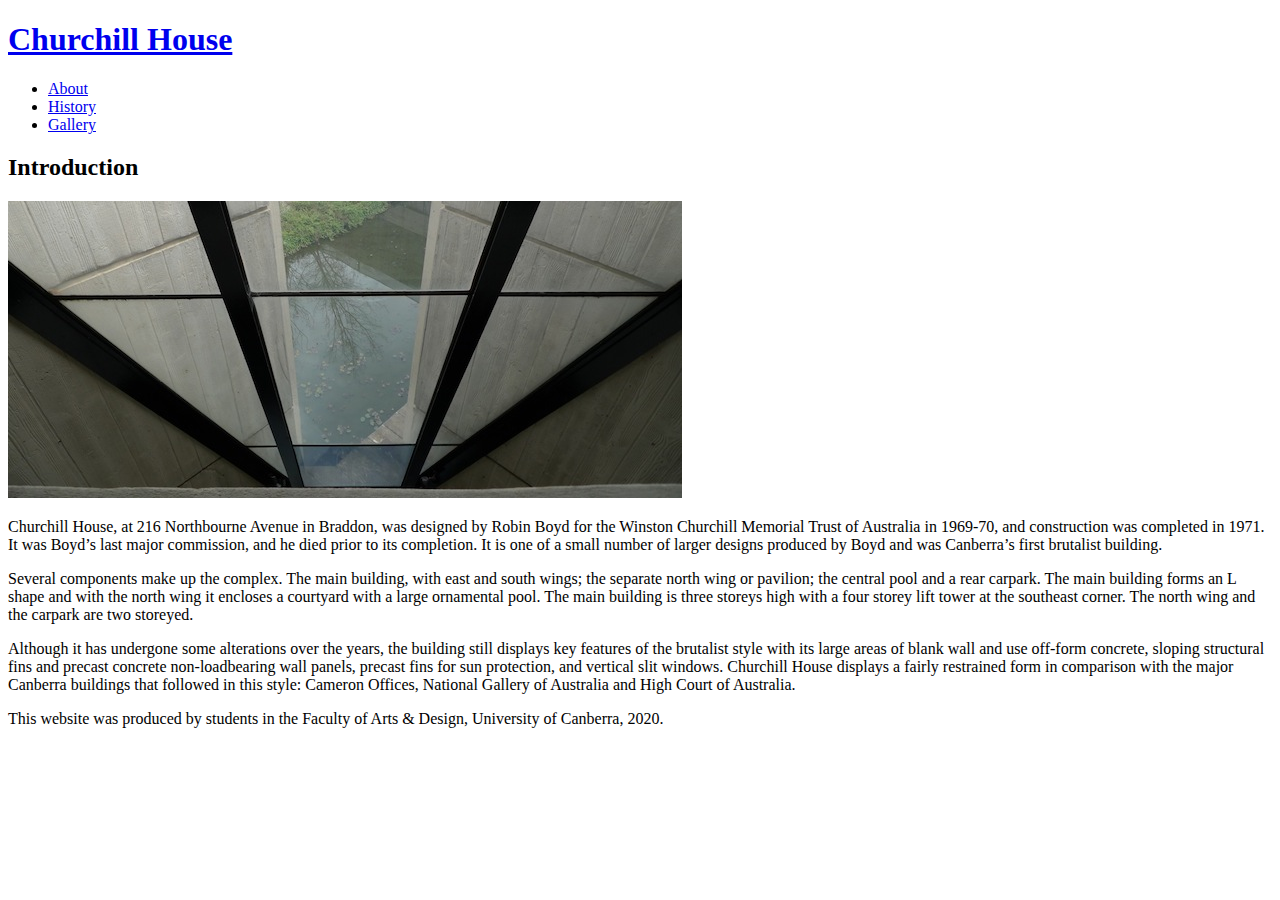
==== index.html @ 55c5a303 "update valid" ====
<!DOCTYPE html>

<html lang="en">

<head>
    <title>Churchill House</title>
    <meta charset="utf-8">
</head>

<body>
    <header>
        <h1><a href="index.html">Churchill House</a></h1>

        <nav>
            <ul>
                <li><a href="about.html">About</a></li>
                <li><a href="history.html">History</a></li>
                <li><a href="gallery.html">Gallery</a></li>
            </ul>
        </nav>

    </header>

    <main>
        <h2>Introduction</h2>

        <img src="assests/images/c-house-angles.jpg" alt="Churchill house angle">


        <p>Churchill House, at 216 Northbourne Avenue in Braddon, was designed by Robin Boyd for the Winston Churchill Memorial Trust of Australia in 1969-70, and construction was completed in 1971. It was Boyd’s last major commission, and he died prior to its completion. It is one of a small number of larger designs produced by Boyd and was Canberra’s first brutalist building.</p>

        <p>Several components make up the complex. The main building, with east and south wings; the separate north wing or pavilion; the central pool and a rear carpark. The main building forms an L shape and with the north wing it encloses a courtyard with a large ornamental pool. The main building is three storeys high with a four storey lift tower at the southeast corner. The north wing and the carpark are two storeyed.</p>

        <p>Although it has undergone some alterations over the years, the building still displays key features of the brutalist style with its large areas of blank wall and use off-form concrete, sloping structural fins and precast concrete non-loadbearing wall panels, precast fins for sun protection, and vertical slit windows. Churchill House displays a fairly restrained form in comparison with the major Canberra buildings that followed in this style: Cameron Offices, National Gallery of Australia and High Court of Australia.</p>

    </main>

    <footer>This website was produced by students in the Faculty of Arts & Design, University of Canberra, 2020.
    </footer>


</body>



</html>
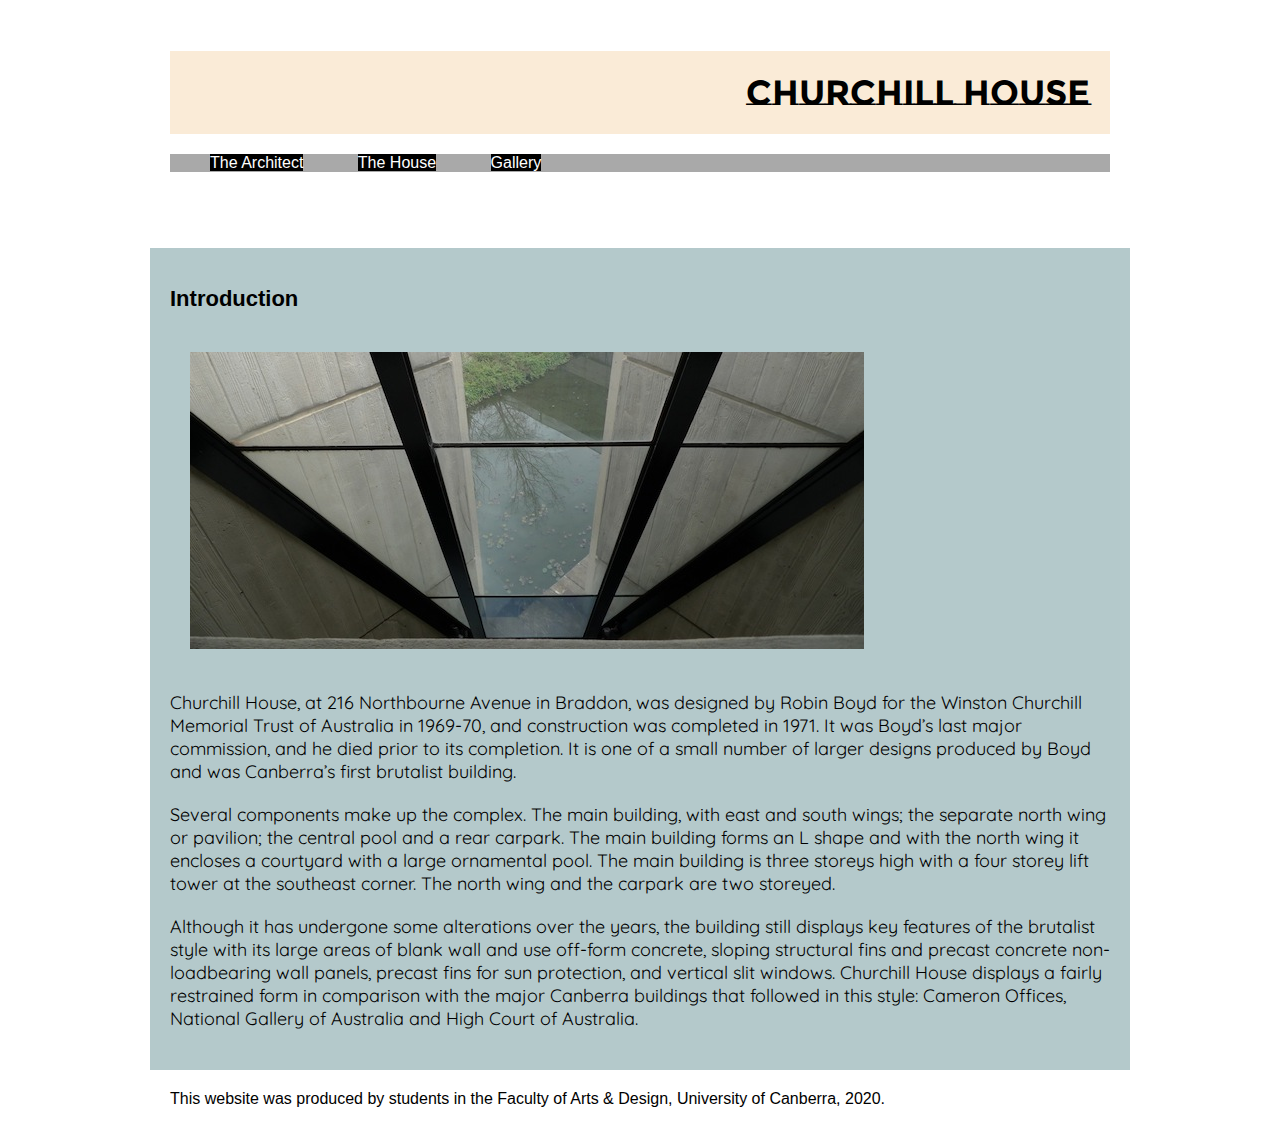
==== commit 2f54f43a: "Learning CSS" ====
--- a/index.html
+++ b/index.html
@@ -5,42 +5,41 @@
 <head>
     <title>Churchill House</title>
     <meta charset="utf-8">
+    <link rel="stylesheet" href="assests/css/style.css">
 </head>
 
 <body>
-    <header>
-        <h1><a href="index.html">Churchill House</a></h1>
+    <div class="wrapper">
+        <header>
+            <h1>Churchill House</h1>
 
-        <nav>
-            <ul>
-                <li><a href="about.html">About</a></li>
-                <li><a href="history.html">History</a></li>
-                <li><a href="gallery.html">Gallery</a></li>
-            </ul>
-        </nav>
+            <nav>
+                <ul>
+                    <li><a href="about.html">The Architect</a></li>
+                    <li><a href="history.html">The House</a></li>
+                    <li><a href="gallery.html">Gallery</a></li>
+                </ul>
+            </nav>
 
-    </header>
+        </header>
 
-    <main>
-        <h2>Introduction</h2>
+        <main>
+            <h2>Introduction</h2>
 
-        <img src="assests/images/c-house-angles.jpg" alt="Churchill house angle">
+            <img src="assests/images/c-house-angles.jpg" alt="Churchill house angle">
 
 
-        <p>Churchill House, at 216 Northbourne Avenue in Braddon, was designed by Robin Boyd for the Winston Churchill Memorial Trust of Australia in 1969-70, and construction was completed in 1971. It was Boyd’s last major commission, and he died prior to its completion. It is one of a small number of larger designs produced by Boyd and was Canberra’s first brutalist building.</p>
+            <p>Churchill House, at 216 Northbourne Avenue in Braddon, was designed by Robin Boyd for the Winston Churchill Memorial Trust of Australia in 1969-70, and construction was completed in 1971. It was Boyd’s last major commission, and he died prior to its completion. It is one of a small number of larger designs produced by Boyd and was Canberra’s first brutalist building.</p>
 
-        <p>Several components make up the complex. The main building, with east and south wings; the separate north wing or pavilion; the central pool and a rear carpark. The main building forms an L shape and with the north wing it encloses a courtyard with a large ornamental pool. The main building is three storeys high with a four storey lift tower at the southeast corner. The north wing and the carpark are two storeyed.</p>
+            <p>Several components make up the complex. The main building, with east and south wings; the separate north wing or pavilion; the central pool and a rear carpark. The main building forms an L shape and with the north wing it encloses a courtyard with a large ornamental pool. The main building is three storeys high with a four storey lift tower at the southeast corner. The north wing and the carpark are two storeyed.</p>
 
-        <p>Although it has undergone some alterations over the years, the building still displays key features of the brutalist style with its large areas of blank wall and use off-form concrete, sloping structural fins and precast concrete non-loadbearing wall panels, precast fins for sun protection, and vertical slit windows. Churchill House displays a fairly restrained form in comparison with the major Canberra buildings that followed in this style: Cameron Offices, National Gallery of Australia and High Court of Australia.</p>
+            <p>Although it has undergone some alterations over the years, the building still displays key features of the brutalist style with its large areas of blank wall and use off-form concrete, sloping structural fins and precast concrete non-loadbearing wall panels, precast fins for sun protection, and vertical slit windows. Churchill House displays a fairly restrained form in comparison with the major Canberra buildings that followed in this style: Cameron Offices, National Gallery of Australia and High Court of Australia.</p>
 
-    </main>
+        </main>
 
-    <footer>This website was produced by students in the Faculty of Arts & Design, University of Canberra, 2020.
-    </footer>
+        <footer>This website was produced by students in the Faculty of Arts &amp; Design, University of Canberra, 2020.
+        </footer>
 
+    </div>
 
-</body>
-
-
-
-</html>
+</body></html>
--- a/assests/css/style.css
+++ b/assests/css/style.css
@@ -0,0 +1,111 @@
+@import url(reset.css);
+
+@import url('https://fonts.googleapis.com/css2?family=Montserrat+Subrayada:wght@400;700&family=Quicksand:wght@300;400&display=swap');
+
+
+body {
+    background: white;
+    font-family: montserrat, sans-serif;
+    font-size: 16px;
+}
+
+h1,
+h2,
+h3,
+h4,
+h5,
+h6 {
+    font-family: montserrat, sans-serif;
+    margin-bottom: 20px;
+}
+
+h1 {
+    background-color: antiquewhite;
+    padding: 20px;
+    font-size: 35px;
+    font-weight: bold;
+    font-family: 'Montserrat Subrayada', sans-serif;
+    text-align: right
+}
+
+h2 {
+    font-size: 22px;
+    font-weight: bold;
+
+}
+
+p {
+    font-size: 18px;
+    line-height: 23px;
+    margin-bottom: 20px;
+    text-align: left;
+    font-family: 'Quicksand', sans-serif;
+}
+
+a {
+    color: white;
+    background-color: black;
+    text-decoration: none;
+
+}
+
+a:hover {
+    text-decoration: underline;
+
+}
+
+a:visited {
+    color: #cccccc;
+
+}
+
+a:active {}
+
+.wrapper {
+    width: 980px;
+    margin: 0 auto;
+}
+
+header {
+    background-color: white;
+    height: 200px;
+    padding: 20px;
+}
+
+img {
+    padding: 20px;
+}
+
+nav {
+    background-color: darkgray;
+}
+
+nav ul {}
+
+nav ul li {
+    display: inline;
+    margin-right: 50px;
+}
+
+nav au li a {
+    color: #ffffff;
+    text-decoration: none;
+    background-color: cadetblue;
+    padding: 10px 15px;
+    text-transform: uppercase;
+}
+
+nav au li a:hover {
+    background-color: black;
+
+}
+
+main {
+    background: #B4C9CB;
+    padding: 20px;
+
+}
+
+footer {
+    padding: 20px;
+}
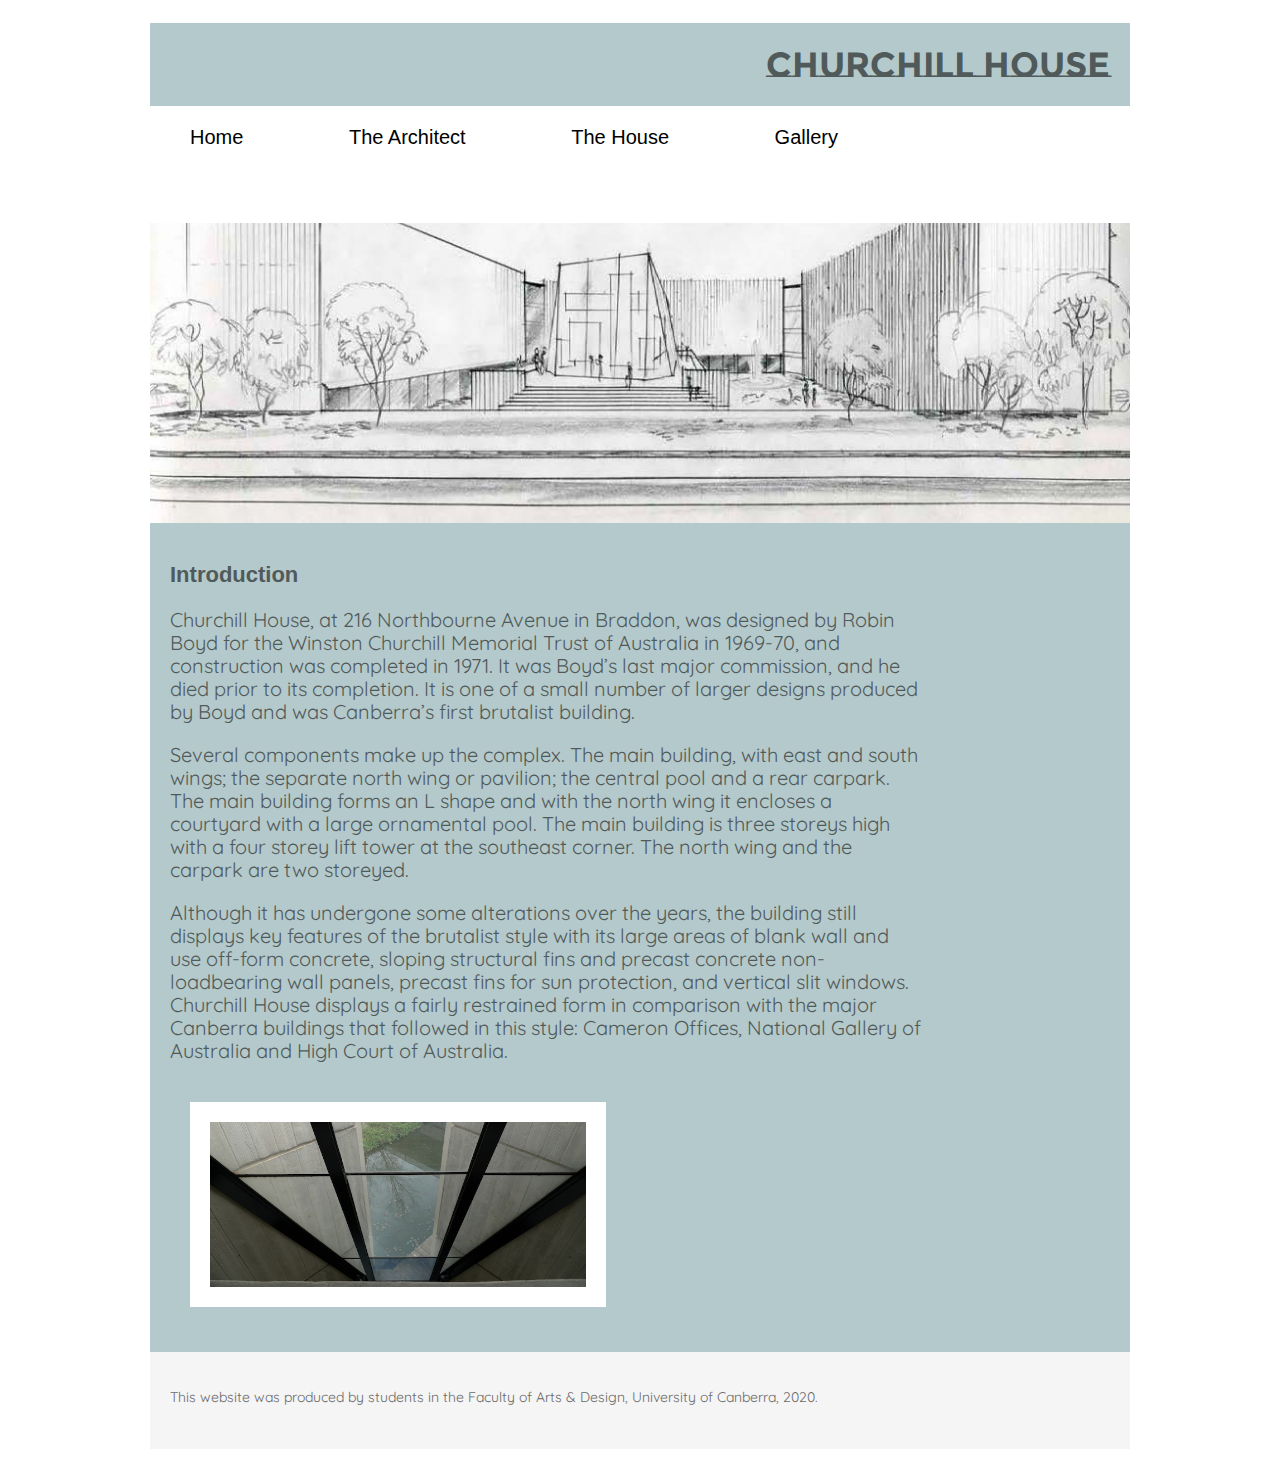
==== commit 1ed5bfa2: "Module 3 finished" ====
--- a/index.html
+++ b/index.html
@@ -15,6 +15,7 @@
 
             <nav>
                 <ul>
+                    <li><a href="index.html" class="currentpage">Home</a></li>
                     <li><a href="about.html">The Architect</a></li>
                     <li><a href="history.html">The House</a></li>
                     <li><a href="gallery.html">Gallery</a></li>
@@ -23,21 +24,32 @@
 
         </header>
 
+        <div class="hero">
+
+        </div>
+
         <main>
+
+
             <h2>Introduction</h2>
 
-            <img src="assests/images/c-house-angles.jpg" alt="Churchill house angle">
+            <div class="text-container">
 
 
-            <p>Churchill House, at 216 Northbourne Avenue in Braddon, was designed by Robin Boyd for the Winston Churchill Memorial Trust of Australia in 1969-70, and construction was completed in 1971. It was Boyd’s last major commission, and he died prior to its completion. It is one of a small number of larger designs produced by Boyd and was Canberra’s first brutalist building.</p>
+                <p>Churchill House, at 216 Northbourne Avenue in Braddon, was designed by Robin Boyd for the Winston Churchill Memorial Trust of Australia in 1969-70, and construction was completed in 1971. It was Boyd’s last major commission, and he died prior to its completion. It is one of a small number of larger designs produced by Boyd and was Canberra’s first brutalist building.</p>
 
-            <p>Several components make up the complex. The main building, with east and south wings; the separate north wing or pavilion; the central pool and a rear carpark. The main building forms an L shape and with the north wing it encloses a courtyard with a large ornamental pool. The main building is three storeys high with a four storey lift tower at the southeast corner. The north wing and the carpark are two storeyed.</p>
+                <p>Several components make up the complex. The main building, with east and south wings; the separate north wing or pavilion; the central pool and a rear carpark. The main building forms an L shape and with the north wing it encloses a courtyard with a large ornamental pool. The main building is three storeys high with a four storey lift tower at the southeast corner. The north wing and the carpark are two storeyed.</p>
 
-            <p>Although it has undergone some alterations over the years, the building still displays key features of the brutalist style with its large areas of blank wall and use off-form concrete, sloping structural fins and precast concrete non-loadbearing wall panels, precast fins for sun protection, and vertical slit windows. Churchill House displays a fairly restrained form in comparison with the major Canberra buildings that followed in this style: Cameron Offices, National Gallery of Australia and High Court of Australia.</p>
+                <p>Although it has undergone some alterations over the years, the building still displays key features of the brutalist style with its large areas of blank wall and use off-form concrete, sloping structural fins and precast concrete non-loadbearing wall panels, precast fins for sun protection, and vertical slit windows. Churchill House displays a fairly restrained form in comparison with the major Canberra buildings that followed in this style: Cameron Offices, National Gallery of Australia and High Court of Australia.</p>
+
+                <img src="assests/images/c-house-angles.jpg" alt="Churchill house angle" class="leftimg">
+
+            </div>
 
         </main>
 
-        <footer>This website was produced by students in the Faculty of Arts &amp; Design, University of Canberra, 2020.
+        <footer>
+            <p>This website was produced by students in the Faculty of Arts &amp; Design, University of Canberra, 2020.</p>
         </footer>
 
     </div>
--- a/assests/css/style.css
+++ b/assests/css/style.css
@@ -4,9 +4,10 @@
 
 
 body {
-    background: white;
+    background-color: white;
+    color: #515A5A;
     font-family: montserrat, sans-serif;
-    font-size: 16px;
+    font-size: 20px;
 }
 
 h1,
@@ -20,7 +21,7 @@
 }
 
 h1 {
-    background-color: antiquewhite;
+    background-color: #B4C9CB;
     padding: 20px;
     font-size: 35px;
     font-weight: bold;
@@ -35,7 +36,7 @@
 }
 
 p {
-    font-size: 18px;
+    font-size: 20px;
     line-height: 23px;
     margin-bottom: 20px;
     text-align: left;
@@ -43,8 +44,7 @@
 }
 
 a {
-    color: white;
-    background-color: black;
+    color: black;
     text-decoration: none;
 
 }
@@ -54,12 +54,11 @@
 
 }
 
-a:visited {
-    color: #cccccc;
+a:visited {}
 
+a:active {
+    color: darkblue;
 }
-
-a:active {}
 
 .wrapper {
     width: 980px;
@@ -69,43 +68,68 @@
 header {
     background-color: white;
     height: 200px;
-    padding: 20px;
 }
 
-img {
-    padding: 20px;
-}
-
-nav {
-    background-color: darkgray;
-}
+nav {}
 
 nav ul {}
 
 nav ul li {
     display: inline;
-    margin-right: 50px;
+    margin-right: 100px;
 }
 
 nav au li a {
-    color: #ffffff;
     text-decoration: none;
-    background-color: cadetblue;
     padding: 10px 15px;
     text-transform: uppercase;
 }
 
 nav au li a:hover {
-    background-color: black;
+    background-color: darkgrey;
+    text-decoration: none;
+}
 
+nav au li a.currentpage {
+    background-color: darkgrey;
+    text-decoration: none;
+}
+
+.hero {
+    min-height: 300px;
+    background-image: url(../images/churchill-house-4.jpg);
+    background-color: #F5F5F5;
+    background-size: cover;
+    background-position: bottom;
 }
 
 main {
     background: #B4C9CB;
     padding: 20px;
+    overflow: auto;
+}
+
+.text-container {
+    width: 80%;
 
 }
 
 footer {
     padding: 20px;
+    background-color: #F5F5F5;
 }
+
+footer p {
+    font-size: 14px;
+    color: dimgray;
+}
+
+.leftimg {
+    width: 50%;
+    border: 10px solid white;
+    padding: 10px;
+    background-color: white;
+    margin: 20px 20px;
+
+
+}
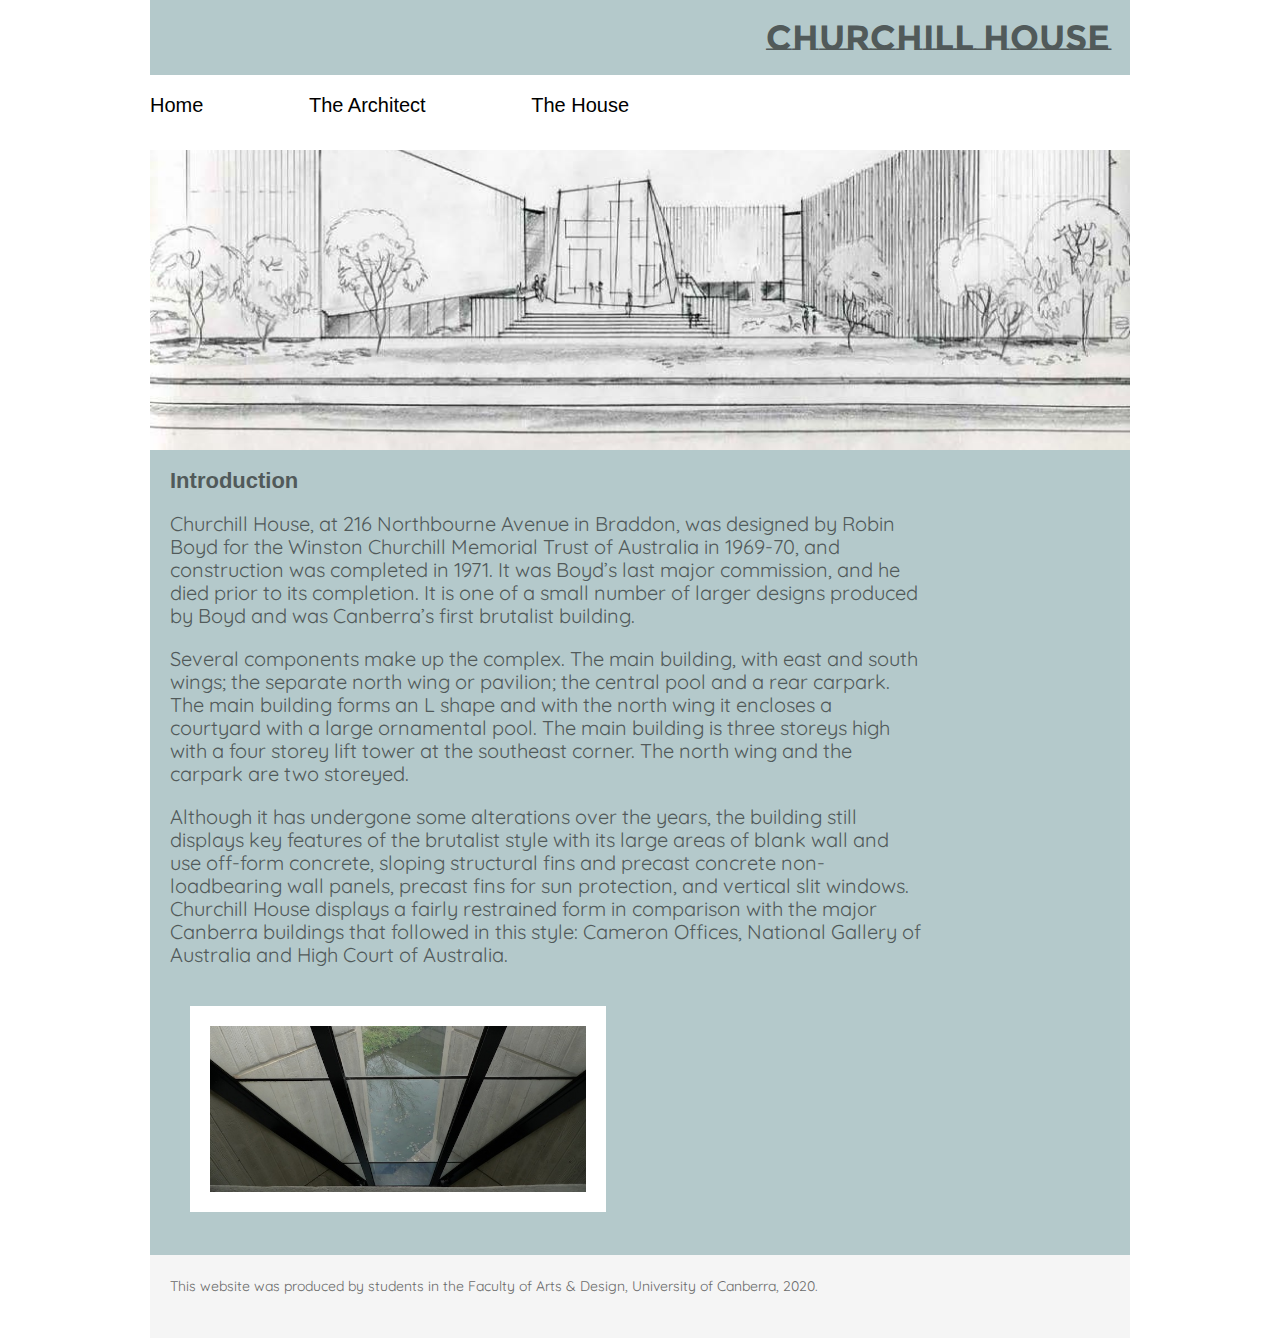
==== commit 83b13c15: "No more Gallery" ====
--- a/index.html
+++ b/index.html
@@ -18,7 +18,6 @@
                     <li><a href="index.html" class="currentpage">Home</a></li>
                     <li><a href="about.html">The Architect</a></li>
                     <li><a href="history.html">The House</a></li>
-                    <li><a href="gallery.html">Gallery</a></li>
                 </ul>
             </nav>
 
--- a/assests/css/style.css
+++ b/assests/css/style.css
@@ -67,7 +67,7 @@
 
 header {
     background-color: white;
-    height: 200px;
+    height: 150px;
 }
 
 nav {}
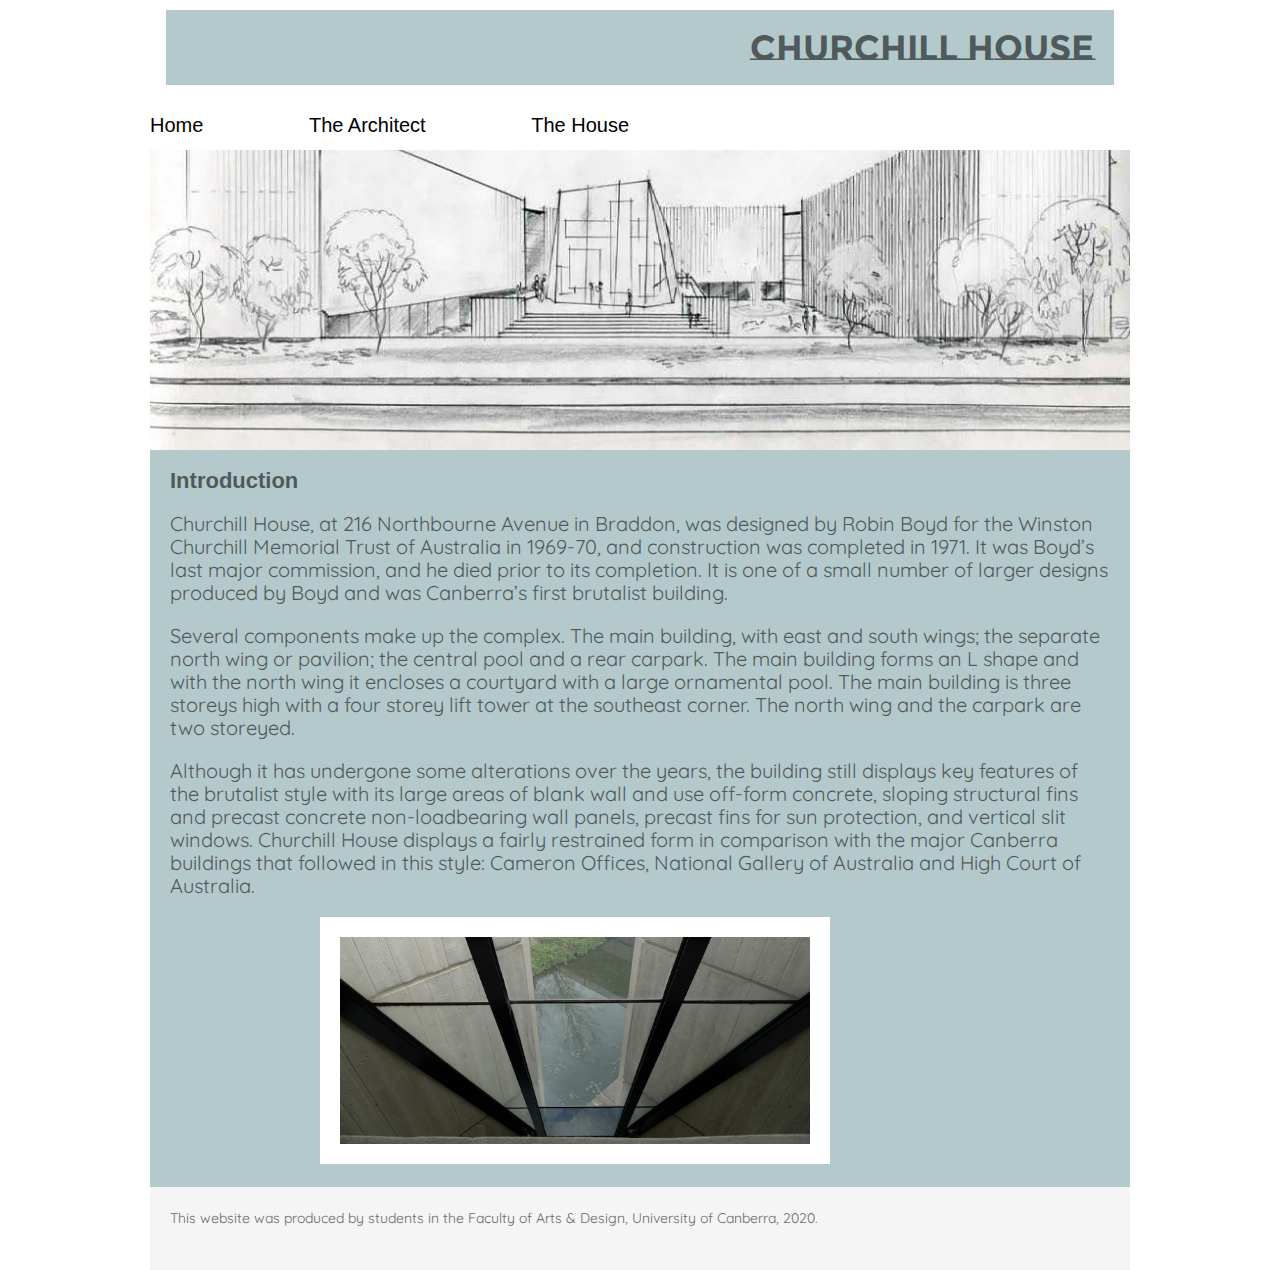
==== commit 44c36c13: "Trying to change assets" ====
--- a/index.html
+++ b/index.html
@@ -5,13 +5,16 @@
 <head>
     <title>Churchill House</title>
     <meta charset="utf-8">
-    <link rel="stylesheet" href="assests/css/style.css">
+    <link rel="stylesheet" href="assets/css/style.css">
 </head>
 
 <body>
     <div class="wrapper">
+
         <header>
-            <h1>Churchill House</h1>
+            <div class="header" id="myheader">
+                <h1>Churchill House</h1>
+            </div>
 
             <nav>
                 <ul>
@@ -22,6 +25,9 @@
             </nav>
 
         </header>
+
+        <!--    Header image     -->
+
 
         <div class="hero">
 
@@ -41,7 +47,8 @@
 
                 <p>Although it has undergone some alterations over the years, the building still displays key features of the brutalist style with its large areas of blank wall and use off-form concrete, sloping structural fins and precast concrete non-loadbearing wall panels, precast fins for sun protection, and vertical slit windows. Churchill House displays a fairly restrained form in comparison with the major Canberra buildings that followed in this style: Cameron Offices, National Gallery of Australia and High Court of Australia.</p>
 
-                <img src="assests/images/c-house-angles.jpg" alt="Churchill house angle" class="leftimg">
+                <img src="assets/images/c-house-angles.jpg" alt="Churchill house angle" class="leftimg">
+
 
             </div>
 
@@ -53,4 +60,6 @@
 
     </div>
 
-</body></html>
+</body>
+
+</html>
--- a/assets/css/style.css
+++ b/assets/css/style.css
@@ -0,0 +1,144 @@
+@import url(reset.css);
+
+@import url('https://fonts.googleapis.com/css2?family=Montserrat+Subrayada:wght@400;700&family=Quicksand:wght@300;400&display=swap');
+
+/* https://meyerweb.com/eric/tools/css/reset/ */
+
+
+
+body {
+    background-color: white;
+    color: #515A5A;
+    font-family: montserrat, sans-serif;
+    font-size: 20px;
+}
+
+/*  Fixed header and style  */
+
+.header {
+    padding: 10px 16px;
+
+}
+
+h1,
+h2,
+h3,
+h4,
+h5,
+h6 {
+    font-family: montserrat, sans-serif;
+    margin-bottom: 20px;
+}
+
+h1 {
+    background-color: #B4C9CB;
+    padding: 20px;
+    font-size: 35px;
+    font-weight: bold;
+    font-family: 'Montserrat Subrayada', sans-serif;
+    text-align: right
+}
+
+h2 {
+    font-size: 22px;
+    font-weight: bold;
+
+}
+
+p {
+    font-size: 20px;
+    line-height: 23px;
+    margin-bottom: 20px;
+    text-align: left;
+    font-family: 'Quicksand', sans-serif;
+}
+
+a {
+    color: black;
+    text-decoration: none;
+
+}
+
+a:hover {
+    text-decoration: underline;
+
+}
+
+a:visited {}
+
+a:active {
+    color: darkblue;
+}
+
+.wrapper {
+    width: 980px;
+    margin: 0 auto;
+}
+
+header {
+    background-color: white;
+    height: 150px;
+}
+
+nav {}
+
+nav ul {}
+
+nav ul li {
+    display: inline;
+    margin-right: 100px;
+}
+
+nav au li a {
+    text-decoration: none;
+    padding: 10px 15px;
+    text-transform: uppercase;
+}
+
+nav au li a:hover {
+    background-color: darkgrey;
+    text-decoration: none;
+}
+
+nav au li a.currentpage {
+    background-color: darkgrey;
+    text-decoration: none;
+}
+
+.hero {
+    min-height: 300px;
+    background-image: url(../images/churchill-house-4.jpg);
+    background-color: #F5F5F5;
+    background-size: cover;
+    background-position: bottom;
+}
+
+main {
+    background: #B4C9CB;
+    padding: 20px;
+    overflow: auto;
+}
+
+.text-container {
+    text-align: left;
+
+}
+
+footer {
+    padding: 20px;
+    background-color: #F5F5F5;
+}
+
+footer p {
+    font-size: 14px;
+    color: dimgray;
+}
+
+.leftimg {
+    width: 50%;
+    border: 10px solid white;
+    padding: 10px;
+    background-color: white;
+    margin: 0px 150px;
+
+}
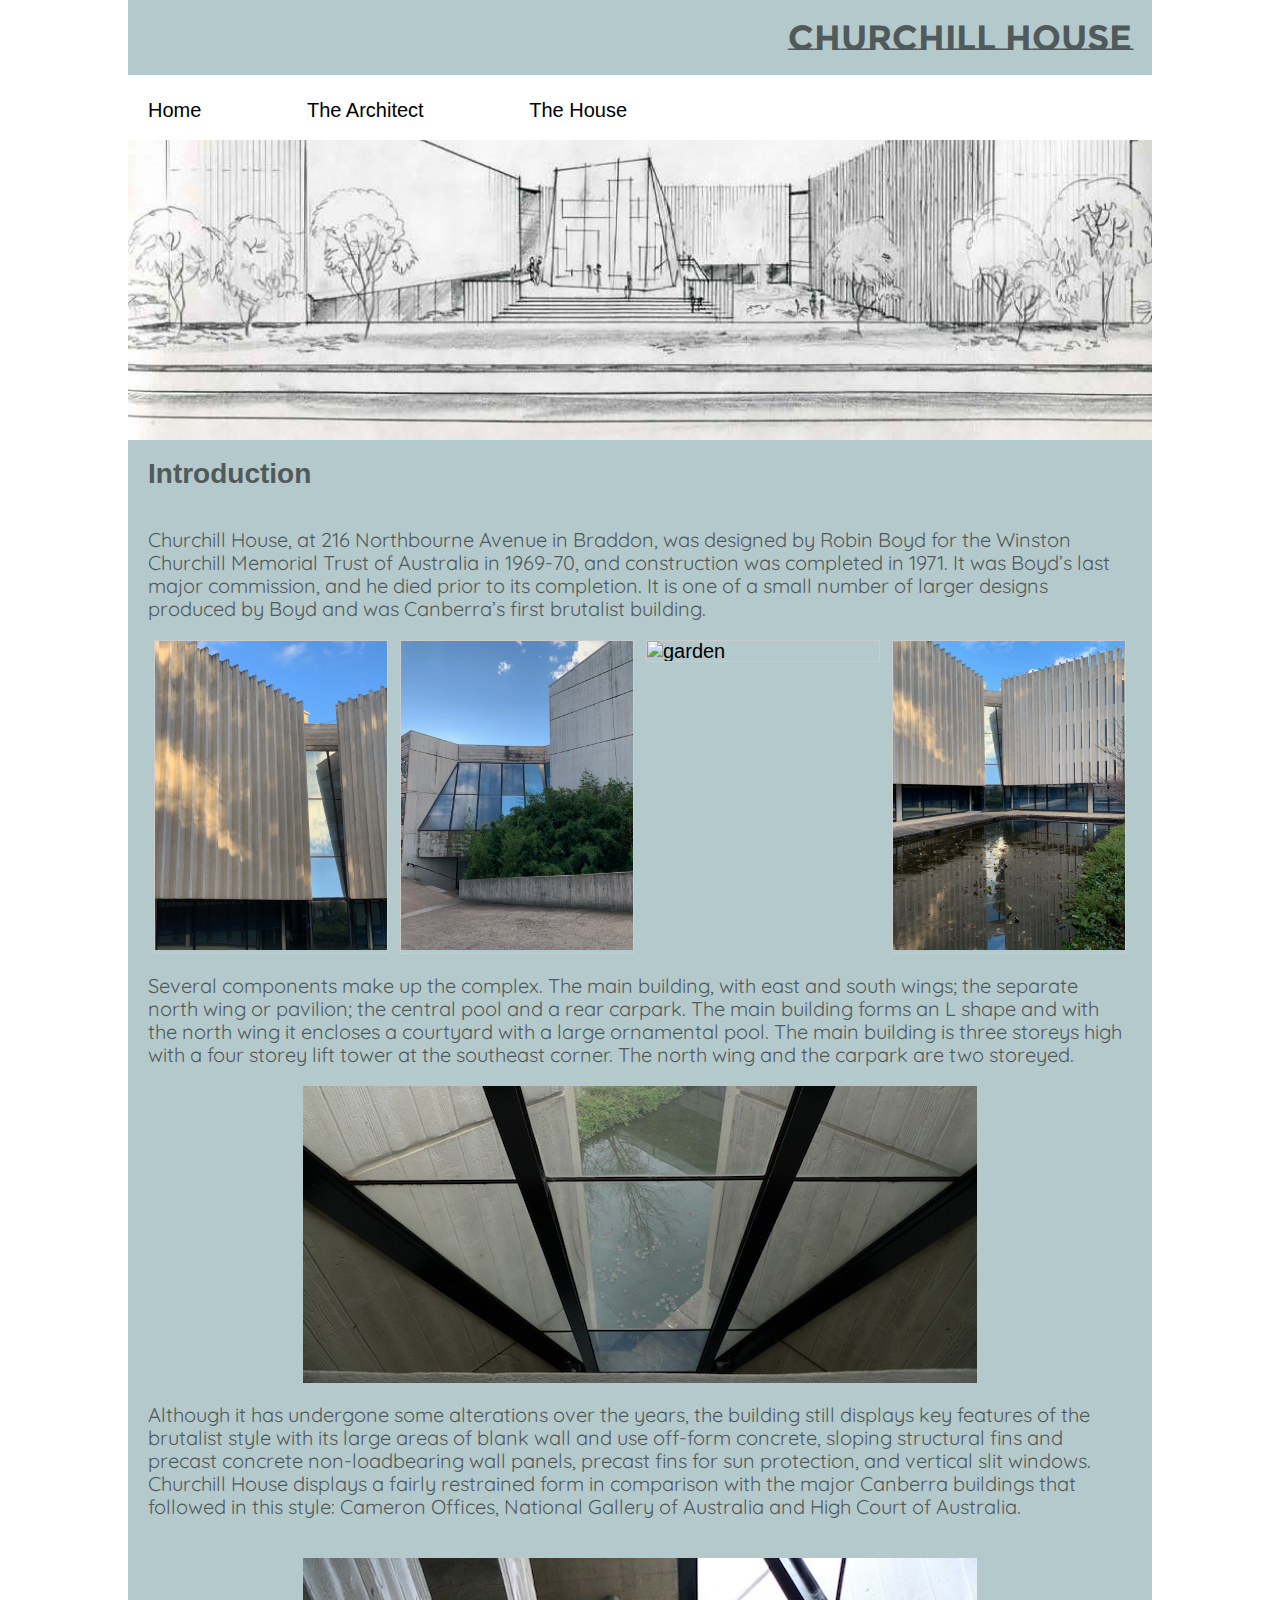
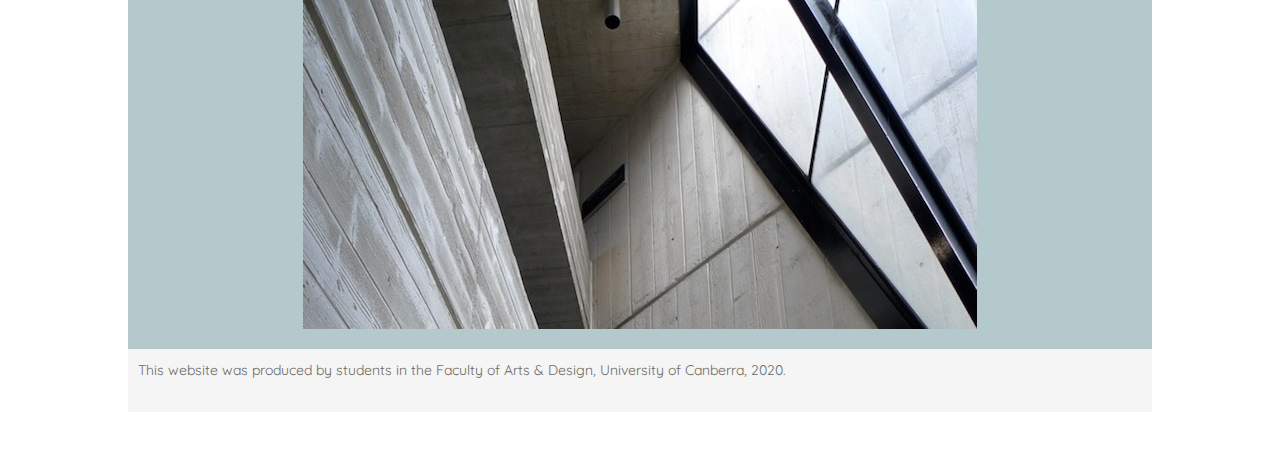
==== commit 619d510f: "Fixed header" ====
--- a/index.html
+++ b/index.html
@@ -6,16 +6,16 @@
     <title>Churchill House</title>
     <meta charset="utf-8">
     <link rel="stylesheet" href="assets/css/style.css">
+
 </head>
 
 <body>
     <div class="wrapper">
 
         <header>
-            <div class="header" id="myheader">
+            <div class="fixed-header">
                 <h1>Churchill House</h1>
             </div>
-
             <nav>
                 <ul>
                     <li><a href="index.html" class="currentpage">Home</a></li>
@@ -23,8 +23,8 @@
                     <li><a href="history.html">The House</a></li>
                 </ul>
             </nav>
+        </header>
 
-        </header>
 
         <!--    Header image     -->
 
@@ -35,19 +35,60 @@
 
         <main>
 
+            <h2>Introduction</h2>
 
-            <h2>Introduction</h2>
+            <br>
 
             <div class="text-container">
 
 
                 <p>Churchill House, at 216 Northbourne Avenue in Braddon, was designed by Robin Boyd for the Winston Churchill Memorial Trust of Australia in 1969-70, and construction was completed in 1971. It was Boyd’s last major commission, and he died prior to its completion. It is one of a small number of larger designs produced by Boyd and was Canberra’s first brutalist building.</p>
 
+                <!-- Home gallery -->
+
+                <div class="responsive">
+                    <div class="gallery">
+                        <a target="_blank" href="assets/images/churchill-house-37.jpg"> <img src="assets/images/churchill-house-37.jpg" alt="image-37" width="600" height="400">
+                        </a>
+                    </div>
+                </div>
+
+                <div class="responsive">
+                    <div class="gallery">
+                        <a target="_blank" href="assets/images/churchill-house-45.jpg"> <img src="assets/images/churchill-house-45.jpg" alt="churchill-windows" width="600" height="400">
+                        </a>
+                    </div>
+                </div>
+
+                <div class="responsive">
+                    <div class="gallery">
+                        <a target="_blank" href="assets/images/churchill-house-40.jpg"> <img src="assets/images/churchill-house-40.jpg" alt="garden" width="600" height="400">
+                        </a>
+                    </div>
+                </div>
+
+                <div class="responsive">
+                    <div class="gallery">
+                        <a target="_blank" href="assets/images/churchill-house-35.jpg"> <img src="assets/images/churchill-house-35.jpg" alt="pond" width="600" height="400">
+                        </a>
+                    </div>
+                </div>
+                <div class="clearfix"></div>
+
+                <br>
+
+
                 <p>Several components make up the complex. The main building, with east and south wings; the separate north wing or pavilion; the central pool and a rear carpark. The main building forms an L shape and with the north wing it encloses a courtyard with a large ornamental pool. The main building is three storeys high with a four storey lift tower at the southeast corner. The north wing and the carpark are two storeyed.</p>
+
+                <img src="assets/images/c-house-angles.jpg" alt="Churchill-house-angle" class="leftimg">
+
+                <br>
 
                 <p>Although it has undergone some alterations over the years, the building still displays key features of the brutalist style with its large areas of blank wall and use off-form concrete, sloping structural fins and precast concrete non-loadbearing wall panels, precast fins for sun protection, and vertical slit windows. Churchill House displays a fairly restrained form in comparison with the major Canberra buildings that followed in this style: Cameron Offices, National Gallery of Australia and High Court of Australia.</p>
 
-                <img src="assets/images/c-house-angles.jpg" alt="Churchill house angle" class="leftimg">
+                <br>
+
+                <img src="assets/images/churchill-house-24.jpg" alt="Churchill-house-angle2" class="angle2">
 
 
             </div>
@@ -60,6 +101,4 @@
 
     </div>
 
-</body>
-
-</html>
+</body></html>
--- a/assets/css/style.css
+++ b/assets/css/style.css
@@ -3,22 +3,19 @@
 @import url('https://fonts.googleapis.com/css2?family=Montserrat+Subrayada:wght@400;700&family=Quicksand:wght@300;400&display=swap');
 
 /* https://meyerweb.com/eric/tools/css/reset/ */
-
-
 
 body {
     background-color: white;
     color: #515A5A;
     font-family: montserrat, sans-serif;
     font-size: 20px;
+    padding-top: 80px;
+    padding-bottom: 40px;
 }
 
 /*  Fixed header and style  */
 
-.header {
-    padding: 10px 16px;
-
-}
+.fixed-header {}
 
 h1,
 h2,
@@ -40,9 +37,14 @@
 }
 
 h2 {
-    font-size: 22px;
+    font-size: 28px;
     font-weight: bold;
 
+}
+
+h3 {
+    font-size: 24;
+    font-weight: bold;
 }
 
 p {
@@ -71,28 +73,37 @@
 }
 
 .wrapper {
-    width: 980px;
+    width: 80%;
+    margin: auto;
+
+}
+
+header {
+    height: 60px;
+    width: 80%;
+}
+
+.fixed-header {
+    position: fixed;
+    width: 80%;
+    top: 0;
     margin: 0 auto;
 }
 
-header {
+nav {
+
+    padding: 20px;
     background-color: white;
-    height: 150px;
-}
-
-nav {}
+
+}
 
 nav ul {}
 
 nav ul li {
     display: inline;
+    padding-top: 50px;
+    padding-bottom: 50;
     margin-right: 100px;
-}
-
-nav au li a {
-    text-decoration: none;
-    padding: 10px 15px;
-    text-transform: uppercase;
 }
 
 nav au li a:hover {
@@ -104,6 +115,8 @@
     background-color: darkgrey;
     text-decoration: none;
 }
+
+/* Hero stles   */
 
 .hero {
     min-height: 300px;
@@ -113,19 +126,43 @@
     background-position: bottom;
 }
 
+.heroabout {
+    min-height: 300px;
+    background-image: url(../images/robin-boyd-portrait-copyright-Mark-Strizic.jpg);
+    background-color: #F5F5F5;
+    background-size: contain;
+}
+
+.herohistory {
+    min-height: 300px;
+    background-image: url(../images/churchill-house-18b&w.jpg);
+    background-color: #f5f5f5;
+    background-size: cover;
+    background-position: center;
+
+}
+
 main {
     background: #B4C9CB;
     padding: 20px;
     overflow: auto;
 }
 
+ul {
+    list-style-type: circle;
+
+}
+
 .text-container {
     text-align: left;
-
-}
+    font-size: 20;
+
+}
+
+
 
 footer {
-    padding: 20px;
+    padding: 10px;
     background-color: #F5F5F5;
 }
 
@@ -134,11 +171,91 @@
     color: dimgray;
 }
 
+/* Home page images */
+
 .leftimg {
-    width: 50%;
-    border: 10px solid white;
-    padding: 10px;
-    background-color: white;
-    margin: 0px 150px;
-
-}
+    max-width: 100%;
+    height: auto;
+    display: block;
+    margin-left: auto;
+    margin-right: auto;
+}
+
+.angle2 {
+    max-width: 100%;
+    height: auto;
+    display: block;
+    margin-left: auto;
+    margin-right: auto;
+}
+
+/*  about image */
+
+.plaqueimg {
+    max-width: 30%;
+    height: auto;
+    display: block;
+    margin-left: auto;
+    margin-right: auto;
+    border: solid;
+}
+
+
+/*  responsive gallery */
+
+div.gallery {
+    border: 1px solid #ccc;
+}
+
+div.gallery:hover {
+    border: 1px solid #777;
+}
+
+div.gallery img {
+    width: 100%;
+    height: auto;
+}
+
+div.desc {
+    padding: 15px;
+    text-align: center;
+}
+
+* {
+    box-sizing: border-box;
+
+}
+
+.responsive {
+    padding: 0 6px;
+    float: left;
+    width: 24.99999%;
+
+}
+
+/*  Media Queries   */
+
+@media only screen and (max-width:700px) {
+    .responsive {
+        width: 49.99999%;
+        margin: 6px 0;
+    }
+}
+
+@media only screen and (max-width:500px) {
+    .responsive {
+        width: 100%;
+    }
+}
+
+.clearfix:after {
+    content: "";
+    display: table;
+    clear: both;
+}
+
+@media screen and (max-device-width: 480px) {
+    .column {
+        float: none;
+    }
+}
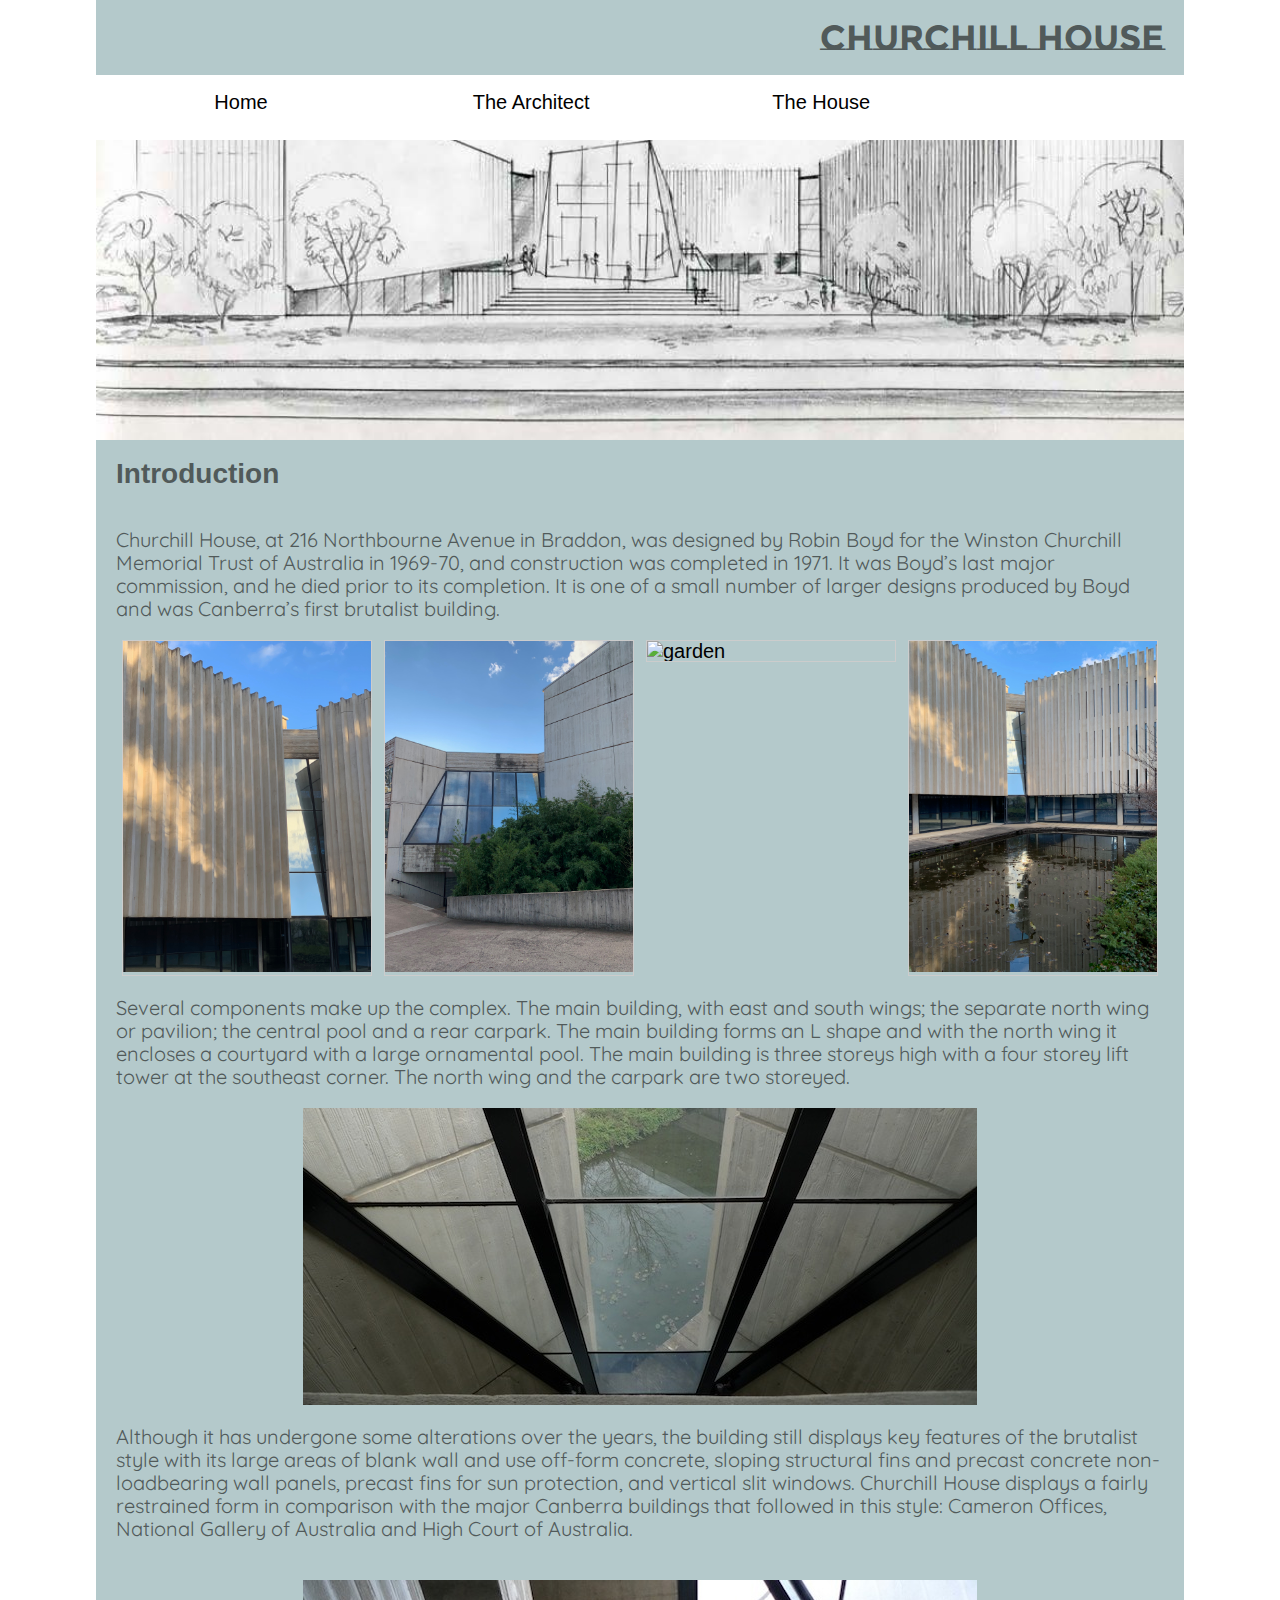
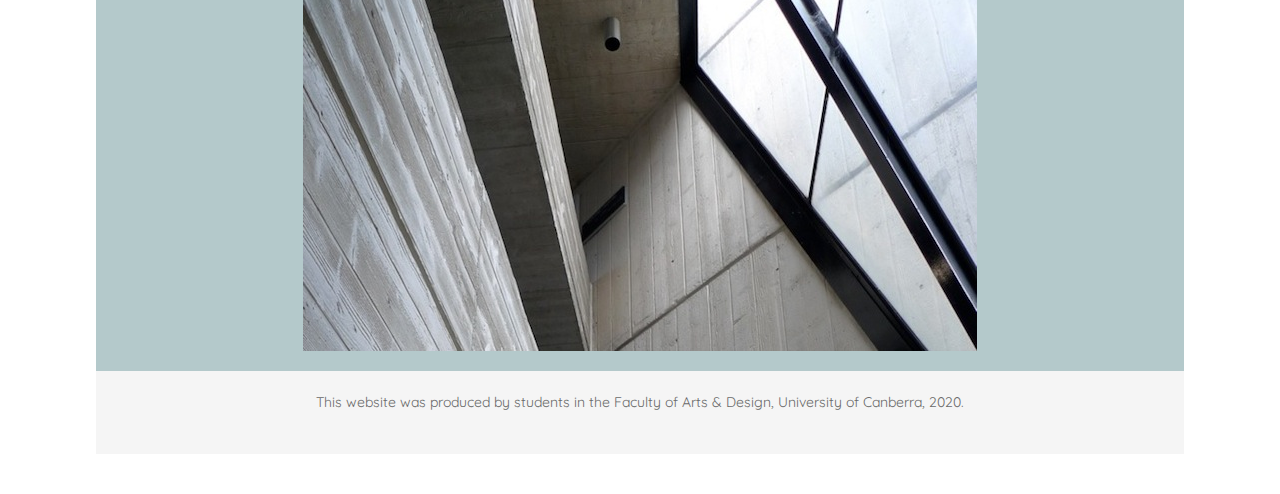
==== commit 81cf8f2a: "Nav bar and responsive update" ====
--- a/index.html
+++ b/index.html
@@ -5,6 +5,7 @@
 <head>
     <title>Churchill House</title>
     <meta charset="utf-8">
+    <meta name="viewport" content="width=device-width, initial-scale=1">
     <link rel="stylesheet" href="assets/css/style.css">
 
 </head>
@@ -17,11 +18,15 @@
                 <h1>Churchill House</h1>
             </div>
             <nav>
+
                 <ul>
-                    <li><a href="index.html" class="currentpage">Home</a></li>
-                    <li><a href="about.html">The Architect</a></li>
-                    <li><a href="history.html">The House</a></li>
+                    <div class="navbar">
+                        <li><a href="index.html" class="currentpage">Home</a></li>
+                        <li><a href="about.html">The Architect</a></li>
+                        <li><a href="history.html">The House</a></li>
+                    </div>
                 </ul>
+
             </nav>
         </header>
 
--- a/assets/css/style.css
+++ b/assets/css/style.css
@@ -15,7 +15,6 @@
 
 /*  Fixed header and style  */
 
-.fixed-header {}
 
 h1,
 h2,
@@ -73,7 +72,7 @@
 }
 
 .wrapper {
-    width: 80%;
+    width: 1600px;
     margin: auto;
 
 }
@@ -85,13 +84,13 @@
 
 .fixed-header {
     position: fixed;
-    width: 80%;
+    width: 85%;
     top: 0;
     margin: 0 auto;
 }
 
+/*
 nav {
-
     padding: 20px;
     background-color: white;
 
@@ -103,7 +102,7 @@
     display: inline;
     padding-top: 50px;
     padding-bottom: 50;
-    margin-right: 100px;
+    padding: inherit;
 }
 
 nav au li a:hover {
@@ -114,6 +113,30 @@
 nav au li a.currentpage {
     background-color: darkgrey;
     text-decoration: none;
+}
+*/
+
+.navbar {
+    width: 100%;
+    overflow: auto;
+}
+
+.navbar a {
+    display: block;
+    float: left;
+    padding: 12px;
+    text-decoration: none;
+    font-size: 20px;
+    width: 33.33%;
+    text-align: center;
+}
+
+.navbar a:hover {
+    background-color: aliceblue;
+}
+
+.nabar a.active {
+    background-color: dimgray;
 }
 
 /* Hero stles   */
@@ -148,10 +171,6 @@
     overflow: auto;
 }
 
-ul {
-    list-style-type: circle;
-
-}
 
 .text-container {
     text-align: left;
@@ -159,16 +178,20 @@
 
 }
 
+ul.a {
+    list-style-type: circle;
+}
 
 
 footer {
-    padding: 10px;
+    padding: 20px;
     background-color: #F5F5F5;
 }
 
 footer p {
     font-size: 14px;
     color: dimgray;
+    text-align: center;
 }
 
 /* Home page images */
@@ -254,8 +277,17 @@
     clear: both;
 }
 
-@media screen and (max-device-width: 480px) {
-    .column {
+@media screen and (max-device-width: 1600px) {
+    .wrapper {
+        width: 85%;
+    }
+}
+
+@media (max-width:500px) {
+    .navbar a {
         float: none;
-    }
-}
+        display: initial;
+        width: 100%;
+        text-align: left;
+    }
+}
